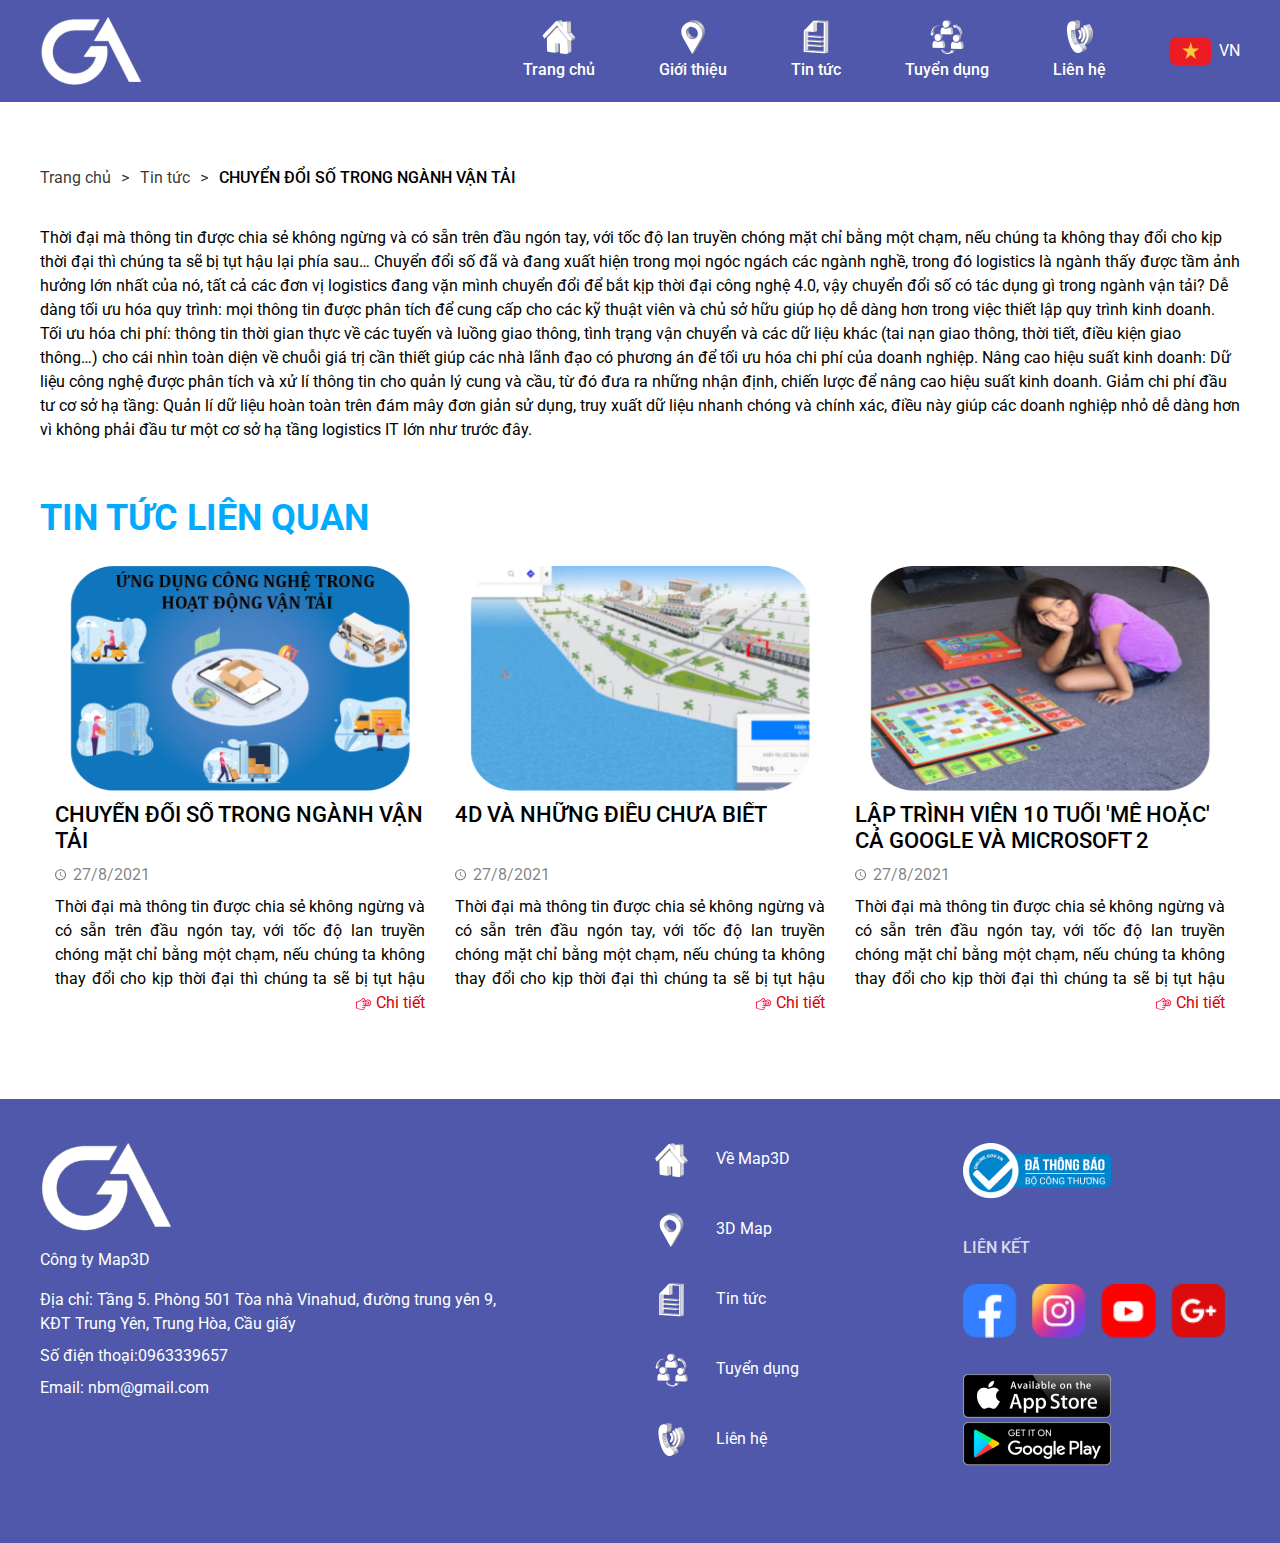
==== articleDetails.html @ 759003b5 "web interface" ====
<!DOCTYPE html>
<html lang="en">
  <head>
    <meta charset="UTF-8" />
    <meta http-equiv="X-UA-Compatible" content="IE=edge" />
    <meta name="viewport" content="width=device-width, initial-scale=1.0" />
    <link
      rel="stylesheet"
      href="https://maxcdn.bootstrapcdn.com/bootstrap/4.5.2/css/bootstrap.min.css"
    />
    <script src="https://ajax.googleapis.com/ajax/libs/jquery/3.5.1/jquery.min.js"></script>
    <script src="https://cdnjs.cloudflare.com/ajax/libs/popper.js/1.16.0/umd/popper.min.js"></script>
    <script src="https://maxcdn.bootstrapcdn.com/bootstrap/4.5.2/js/bootstrap.min.js"></script>
    <title>Chi tiết tin tức</title>
    <link rel="stylesheet" href="./static/css/main.css" />
    <link rel="stylesheet" href="./static/css/responsive.css" />
  </head>
  <body>
    <header>
      <div
        class="
          container-box
          custom-padding
          d-flex
          align-items-center
          justify-content-between
        "
      >
        <a href="./index.html" class="logo-page">
          <img src="/static/images/home/logo-page.svg" alt="logo-page" />
        </a>
        <div class="navigation-locate-box">
          <ul
            class="navigation d-flex justify-content-between align-items-center"
          >
            <li class="d-flex flex-column align-items-center">
              <img src="/static/images/home/home-icon.svg" alt="" /><a
                href="./index.html"
                >Trang chủ</a
              >
            </li>
            <li class="d-flex flex-column align-items-center">
              <img src="/static/images/home/introduce-icon.svg" alt="" /><a
                href="./introduce.html"
                >Giới thiệu</a
              >
            </li>
            <li class="d-flex flex-column align-items-center">
              <img src="/static/images/home/article-icon.svg" alt="" /><a
                href="./articles.html"
                >Tin tức</a
              >
            </li>
            <li class="d-flex flex-column align-items-center">
              <img src="/static/images/home/recruitment-icon.svg" alt="" /><a
                href="./recruitment.html"
                >Tuyển dụng</a
              >
            </li>
            <li class="d-flex flex-column align-items-center">
              <img src="/static/images/home/contact-icon.svg" alt="" /><a
                href="./contact.html"
                >Liên hệ</a
              >
            </li>
          </ul>
          <div class="locate d-flex align-items-center">
            <img src="/static/images/home/vi.svg" alt="locate-icon" />
            <span>VN</span>
          </div>
        </div>
      </div>
    </header>

    <section
      class="bread-crumb d-flex align-items-center container-box custom-padding"
    >
      <a href="/index.html">Trang chủ</a>
      <img src="/static/images/introduce/to-right.svg" alt="" />
      <a href="./articles.html">Tin tức</a>
      <img src="/static/images/introduce/to-right.svg" alt="" />
      <span>CHUYỂN ĐỔI SỐ TRONG NGÀNH VẬN TẢI</span>
    </section>

    <section class="article-details-page container-box custom-padding">
      <div class="article-descriptions">
        <p>
          Thời đại mà thông tin được chia sẻ không ngừng và có sẵn trên đầu ngón
          tay, với tốc độ lan truyền chóng mặt chỉ bằng một chạm, nếu chúng ta
          không thay đổi cho kịp thời đại thì chúng ta sẽ bị tụt hậu lại phía
          sau… Chuyển đổi số đã và đang xuất hiện trong mọi ngóc ngách các ngành
          nghề, trong đó logistics là ngành thấy được tầm ảnh hưởng lớn nhất của
          nó, tất cả các đơn vị logistics đang vặn mình chuyển đổi để bắt kịp
          thời đại công nghệ 4.0, vậy chuyển đổi số có tác dụng gì trong ngành
          vận tải? Dễ dàng tối ưu hóa quy trình: mọi thông tin được phân tích để
          cung cấp cho các kỹ thuật viên và chủ sở hữu giúp họ dễ dàng hơn trong
          việc thiết lập quy trình kinh doanh. Tối ưu hóa chi phí: thông tin
          thời gian thực về các tuyến và luồng giao thông, tình trạng vận chuyển
          và các dữ liệu khác (tai nạn giao thông, thời tiết, điều kiện giao
          thông…) cho cái nhìn toàn diện về chuỗi giá trị cần thiết giúp các nhà
          lãnh đạo có phương án để tối ưu hóa chi phí của doanh nghiệp. Nâng cao
          hiệu suất kinh doanh: Dữ liệu công nghệ được phân tích và xử lí thông
          tin cho quản lý cung và cầu, từ đó đưa ra những nhận định, chiến lược
          để nâng cao hiệu suất kinh doanh. Giảm chi phí đầu tư cơ sở hạ tầng:
          Quản lí dữ liệu hoàn toàn trên đám mây đơn giản sử dụng, truy xuất dữ
          liệu nhanh chóng và chính xác, điều này giúp các doanh nghiệp nhỏ dễ
          dàng hơn vì không phải đầu tư một cơ sở hạ tầng logistics IT lớn như
          trước đây.
        </p>
      </div>
      <div class="related-articles">
        <p class="title-type-1">Tin tức liên quan</p>
        <div class="articles container-fluid">
          <div class="row">
            <div class="article col-12 col-md-6 col-xl-4">
              <div class="image-box">
                <img src="/static/images/articles/article-1.png" alt="" />
              </div>
              <div class="content">
                <a href="./articleDetails.html" class="article-title"
                  >CHUYỂN ĐỔI SỐ TRONG NGÀNH VẬN TẢI</a
                >
                <div class="date-box d-flex">
                  <img src="/static/images/articles/clock.svg" alt="" />
                  <p>27/8/2021</p>
                </div>
                <p class="short-description">
                  Thời đại mà thông tin được chia sẻ không ngừng và có sẵn trên
                  đầu ngón tay, với tốc độ lan truyền chóng mặt chỉ bằng một
                  chạm, nếu chúng ta không thay đổi cho kịp thời đại thì chúng
                  ta sẽ bị tụt hậu lại phía sau.
                </p>
                <a href="./articleDetails.html" class="details">
                  <img src="/static/images/articles/hand.svg" alt="" />
                  Chi tiết
                </a>
              </div>
            </div>
            <div class="article col-12 col-md-6 col-xl-4">
              <div class="image-box">
                <img src="/static/images/articles/article-2.png" alt="" />
              </div>
              <div class="content">
                <a href="./articleDetails.html" class="article-title"
                  >4D VÀ NHỮNG ĐIỀU CHƯA BIẾT
                </a>
                <div class="date-box d-flex">
                  <img src="/static/images/articles/clock.svg" alt="" />
                  <p>27/8/2021</p>
                </div>
                <p class="short-description">
                  Thời đại mà thông tin được chia sẻ không ngừng và có sẵn trên
                  đầu ngón tay, với tốc độ lan truyền chóng mặt chỉ bằng một
                  chạm, nếu chúng ta không thay đổi cho kịp thời đại thì chúng
                  ta sẽ bị tụt hậu lại phía sau.
                </p>
                <a href="./articleDetails.html" class="details">
                  <img src="/static/images/articles/hand.svg" alt="" />
                  Chi tiết
                </a>
              </div>
            </div>
            <div class="article col-12 col-md-6 col-xl-4">
              <div class="image-box">
                <img src="/static/images/articles/article-3.png" alt="" />
              </div>
              <div class="content">
                <a href="./articleDetails.html" class="article-title"
                  >LẬP TRÌNH VIÊN 10 TUỔI 'MÊ HOẶC' CẢ GOOGLE VÀ MICROSOFT 2</a
                >
                <div class="date-box d-flex">
                  <img src="/static/images/articles/clock.svg" alt="" />
                  <p>27/8/2021</p>
                </div>
                <p class="short-description">
                  Thời đại mà thông tin được chia sẻ không ngừng và có sẵn trên
                  đầu ngón tay, với tốc độ lan truyền chóng mặt chỉ bằng một
                  chạm, nếu chúng ta không thay đổi cho kịp thời đại thì chúng
                  ta sẽ bị tụt hậu lại phía sau.
                </p>
                <a href="./articleDetails.html" class="details">
                  <img src="/static/images/articles/hand.svg" alt="" />
                  Chi tiết
                </a>
              </div>
            </div>
          </div>
        </div>
      </div>
    </section>

    <footer>
      <div class="container-box">
        <div class="container-fluid">
          <div class="row">
            <div class="footer-contact col-12 col-md-5">
              <img src="/static/images/home/logo-page.svg" alt="" />
              <p class="company-name">Công ty Map3D</p>
              <p class="address">
                Địa chỉ: Tầng 5. Phòng 501 Tòa nhà Vinahud, đường trung yên 9,
                KĐT Trung Yên, Trung Hòa, Cầu giấy
              </p>
              <p class="phone">Số điện thoại:0963339657</p>
              <p class="email">Email: nbm@gmail.com</p>
            </div>
            <ul class="footer-categories col-12 col-md-2 offset-md-1">
              <li>
                <img src="/static/images/home/home-icon.svg" alt="" /><a
                  href="./index.html"
                  >Về Map3D</a
                >
              </li>
              <li>
                <img src="/static/images/home/introduce-icon.svg" alt="" /><a
                  href="./index.html"
                  >3D Map</a
                >
              </li>
              <li>
                <img src="/static/images/home/article-icon.svg" alt="" /><a
                  href="./index.html"
                  >Tin tức</a
                >
              </li>
              <li>
                <img src="/static/images/home/recruitment-icon.svg" alt="" /><a
                  href="./index.html"
                  >Tuyển dụng</a
                >
              </li>
              <li>
                <img src="/static/images/home/contact-icon.svg" alt="" /><a
                  href="./index.html"
                  >Liên hệ</a
                >
              </li>
            </ul>
            <div class="more-information col-12 col-md-3 offset-md-1">
              <img
                class="informated"
                src="/static/images/home/da-thong-bao.png"
                alt=""
              />
              <div class="link">
                <p>Liên kết</p>
                <div class="container-fluid">
                  <div class="row">
                    <img
                      class="col-3"
                      src="/static/images/home/facebook.png"
                      alt=""
                    />
                    <img
                      class="col-3"
                      src="/static/images/home/instagram.png"
                      alt=""
                    /><img
                      class="col-3"
                      src="/static/images/home/youtube.png"
                      alt=""
                    /><img
                      class="col-3"
                      src="/static/images/home/google.png"
                      alt=""
                    />
                  </div>
                </div>
                <img
                  class="install-link"
                  src="/static/images/home/install-link.png"
                  alt=""
                />
              </div>
            </div>
          </div>
        </div>
      </div>
    </footer>
  </body>
</html>
---- static/css/main.css ----
@import url("https://fonts.googleapis.com/css2?family=Roboto:ital,wght@0,400;0,500;0,700;1,400;1,500;1,700&display=swap");
* {
  margin: 0;
  padding: 0;
  box-sizing: border-box;
}

body {
  overflow-x: hidden !important;
  font-family: "Roboto" !important;
}

*::-webkit-scrollbar {
  /* WebKit */
  -webkit-box-shadow: inset 0 0 6px rgba(0, 0, 0, 0.3);
  width: 5px;
  height: 100%;
}

*::-webkit-scrollbar-thumb {
  background: #4f58aa;
  border-radius: 3px;
  -webkit-border-radius: 3px;
  -moz-border-radius: 3px;
  -ms-border-radius: 3px;
  -o-border-radius: 3px;
}

p,
a,
span {
  font-size: 16px;
  line-height: 24px;
  font-weight: 400;
  color: #000;
  margin-bottom: 0px !important;
}

a:hover {
  color: #fff;
  text-decoration: none;
}

ul,
li {
  margin-bottom: 0px !important;
}

.title-type-1 {
  text-transform: uppercase;
  text-align: center;
  font-weight: 700;
  font-size: 36px;
  line-height: 24px;
  color: #00abfd;
}

.title-type-2 {
  font-size: 18px;
  color: #ac41f2;
  font-weight: 500;
  text-align: center;
}

.article-title,
.recruitment-title {
  display: inline-block;
  font-weight: 500;
  overflow: hidden;
  text-transform: uppercase;
  font-size: 22px;
  line-height: 26px;
  height: 54px;
}

.recruitment-title {
  height: 84px;
}

.article-title:hover,
.recruitment-title:hover {
  color: #000 !important;
}

.short-description {
  overflow: hidden;
  text-align: justify;
}

.bold-500 {
  font-weight: 500;
  text-align: center;
}

.container-box {
  width: 1230px;
  margin: 0 auto;
  height: 100%;
}

.custom-padding {
  padding: 0px 15px;
}

.bread-crumb {
  margin-top: 166px;
  margin-bottom: 36px;
}
.bread-crumb span {
  font-weight: 500;
}
.bread-crumb img {
  margin: 0px 11px;
}
.bread-crumb a {
  color: rgba(0, 0, 0, 0.8);
}
.bread-crumb a:hover {
  color: rgba(0, 0, 0, 0.8);
}

.image-box img {
  width: 100%;
  height: 100%;
}

.button-red {
  background: #d40005;
  color: #fff;
  box-shadow: 0px 4px 4px rgba(255, 255, 255, 0.25);
  border-radius: 10px;
  text-decoration: none;
  cursor: pointer;
  padding: 12px 26px;
  border: none;
  outline: none;
}

header {
  position: fixed;
  top: 0;
  left: 0;
  width: 100%;
  height: 102px;
  background: #4f58aa;
  display: flex;
  align-items: center;
  z-index: 10;
}
header .navigation-locate-box {
  display: flex;
  align-items: center;
  justify-content: flex-end;
}
header .navigation-locate-box .navigation li {
  list-style: none;
  margin-right: 64px;
}
header .navigation-locate-box .navigation li img {
  width: 34px;
  height: 34px;
  margin-bottom: 4px;
}
header .navigation-locate-box .navigation li a {
  color: #fff;
  text-decoration: none;
  font-weight: 500;
  text-align: center;
}
header .navigation-locate-box .navigation li.active a {
  font-weight: 700;
}
header .navigation-locate-box .locate span {
  margin-left: 8px;
  color: #fff;
}

.banner-home {
  position: relative;
  width: 100%;
  height: 100vh;
}
.banner-home .image-banner {
  width: 100%;
  height: 100%;
}
.banner-home .la-ban {
  position: absolute;
  bottom: 30px;
  left: 130px;
}
.banner-home .kinh-lup {
  position: absolute;
  left: 465px;
  bottom: 100px;
}
.banner-home .phone-banner {
  position: absolute;
  right: 130px;
  bottom: 30px;
  overflow: hidden;
}
.banner-home .phone-banner .box {
  position: absolute;
  top: 28px;
  left: 3px;
  width: 316px;
  height: 415px;
  background: linear-gradient(180deg, #55a8ef 0%, #e9ecee 100%);
}
.banner-home .phone-banner .box .image {
  position: absolute;
  top: 0;
  left: 0;
  width: 100%;
  height: 100%;
}
.banner-home .phone-banner .box .box-image {
  width: 46px;
  height: 46px;
  border-radius: 50%;
  background: linear-gradient(111.78deg, #8d5fff -7.18%, #070770 95.56%);
  position: absolute;
  bottom: -23px;
  left: 50%;
  transform: translateX(-50%);
  cursor: pointer;
}
.banner-home .phone-banner .box .box-image.increment {
  left: calc(50% - 30px);
}
.banner-home .phone-banner .box .box-image.decrement {
  left: calc(50% + 30px);
}

.introduce-home {
  margin-top: 64px;
}
.introduce-home .features {
  margin-top: 19px;
}
.introduce-home .features .feature .image-box {
  width: 180px;
  height: 172px;
  margin: 0 auto;
}
.introduce-home .features .feature .content {
  margin-top: 8px;
}
.introduce-home .features .feature .content .short-description {
  margin-top: 8px;
  height: 240px;
}

.benefits-maps {
  margin-top: 64px;
}
.benefits-maps .content .title-type-1 {
  line-height: 42px;
  text-align: left;
}
.benefits-maps .content .short-description {
  margin-top: 20px;
}
.benefits-maps .content .button-red {
  display: inline-block;
  margin-top: 20px;
}

.send-email-box {
  margin-top: 98px;
  background: linear-gradient(111.78deg, #4f58aa -7.18%, #2c2b71 95.56%);
  padding: 52px 0px;
}
.send-email-box .title-type-1 {
  color: #fff;
}
.send-email-box form {
  display: flex;
  align-items: center;
  justify-content: space-between;
  margin-top: 36px;
  height: 64px;
  background: #fff;
  border-radius: 10px;
  padding: 0px 12px 0px 25px;
}
.send-email-box form input {
  border: none;
  background: transparent;
  outline: none;
  width: 85%;
}
.send-email-box form .button-red {
  height: 42px;
  padding: 9px 42px;
}

.develop-road {
  margin-top: 64px;
}
.develop-road .years {
  display: flex;
  align-items: center;
  justify-content: space-between;
  margin-top: 36px;
  background: url("/static/images/home/line.png");
  background-repeat: no-repeat;
  background-position: 100px 50px;
}
.develop-road .years .year {
  width: 20%;
  padding: 0px 15px;
}
.develop-road .years .year .image-box {
  height: 185px;
  width: 185px;
  background: #ffffff;
  border: 6px dashed #c4c4c4;
  border-radius: 50%;
  margin: 0 auto;
}
.develop-road .years .year .image-box img {
  width: 110px;
  height: 125px;
}
.develop-road .years .year .content {
  margin-top: 16px;
}
.develop-road .years .year .content .short-description {
  margin-top: 16px;
  text-align: center;
  max-height: 72px;
  min-height: 48px;
}

.develop-team {
  margin-top: 64px;
}
.develop-team .teams {
  margin-top: 82px;
  display: flex;
  align-items: center;
  justify-content: space-between;
}
.develop-team .teams .team {
  position: relative;
  width: 20%;
  padding: 0px 15px;
}
.develop-team .teams .team .image-box {
  position: absolute;
  width: 130px;
  height: 130px;
  top: -50%;
  left: 50%;
  transform: translate(-50%, 50%);
  z-index: 1;
}
.develop-team .teams .team .content {
  margin-top: 12px;
  background: rgba(255, 255, 255, 0.5);
  box-shadow: 0px 4px 12px rgba(79, 88, 170, 0.25);
  backdrop-filter: blur(4px);
  padding: 70px 17px 5px;
}
.develop-team .teams .team .content p:nth-child(2) {
  margin-top: 4px;
  text-align: center;
  font-size: 14px;
  height: 48px;
}
.develop-team .teams .team .content .short-description {
  height: 77px;
  text-align: center;
}

.affiliate-partner {
  margin-top: 64px;
}
.affiliate-partner .partners {
  margin-top: 36px;
  display: flex;
  align-items: center;
  justify-content: space-between;
}
.affiliate-partner .partners .partner {
  padding: 0px 15px;
  width: 14.3%;
  height: 84px;
}

.customer-evaluates {
  margin-top: 64px;
}
.customer-evaluates .evaluates {
  position: relative;
  margin-top: 36px;
  padding: 0px 100px;
  height: 175px;
}
.customer-evaluates .evaluates .evaluate {
  width: 185px;
  height: 100%;
  background: #ffffff;
  box-shadow: 0px 4px 20px rgba(79, 88, 170, 0.4);
  border-radius: 20px;
}
.customer-evaluates .evaluates .evaluate:nth-child(1), .customer-evaluates .evaluates .evaluate:nth-child(3) {
  display: flex;
  flex-direction: column;
  align-items: center;
  justify-content: center;
}
.customer-evaluates .evaluates .evaluate:nth-child(1) .image-box, .customer-evaluates .evaluates .evaluate:nth-child(3) .image-box {
  width: 108px;
  height: 108px;
  background: linear-gradient(21.78deg, #8d5fff -7.18%, #070770 95.56%);
  border-radius: 50%;
  padding: 5px;
  margin-bottom: 5px;
}
.customer-evaluates .evaluates .evaluate:nth-child(1) .person-name, .customer-evaluates .evaluates .evaluate:nth-child(3) .person-name {
  font-weight: 500;
  font-size: 18px;
}
.customer-evaluates .evaluates .evaluate:nth-child(2) {
  width: 500px;
  display: flex;
  align-items: center;
  padding: 29px 13px 36px 39px;
}
.customer-evaluates .evaluates .evaluate:nth-child(2) .image-box {
  width: 108px;
  height: 108px;
  background: linear-gradient(21.78deg, #8d5fff -7.18%, #070770 95.56%);
  border-radius: 50%;
  padding: 5px;
  margin-right: 20px;
}
.customer-evaluates .evaluates .evaluate:nth-child(2) .content {
  position: relative;
  padding: 0px 25px;
  width: calc(100% - 128px);
}
.customer-evaluates .evaluates .evaluate:nth-child(2) .content .person-name {
  font-weight: 500;
  font-size: 18px;
  text-align: center;
}
.customer-evaluates .evaluates .evaluate:nth-child(2) .content .job {
  text-align: center;
  font-size: 14px;
}
.customer-evaluates .evaluates .evaluate:nth-child(2) .content .comment {
  margin-top: 11px;
  text-align: center;
  height: 48px;
  overflow: hidden;
}
.customer-evaluates .evaluates .evaluate:nth-child(2) .content .quotes-1 {
  position: absolute;
  top: 0;
  left: 0;
}
.customer-evaluates .evaluates .evaluate:nth-child(2) .content .quotes-2 {
  position: absolute;
  bottom: 0;
  right: 0;
  transform: rotate(180deg);
}
.customer-evaluates .evaluates .button-left,
.customer-evaluates .evaluates .button-right {
  width: 29px;
  height: 29px;
  position: absolute;
  top: 50%;
  transform: translateY(-50%);
  background: #ffffff;
  box-shadow: 0px 4px 20px rgba(79, 88, 170, 0.4);
  cursor: pointer;
  border-radius: 50%;
}
.customer-evaluates .evaluates .button-left {
  left: 0;
}
.customer-evaluates .evaluates .button-right {
  right: 0;
}

footer {
  background: #4f58aa;
  padding: 44px 0px 50px;
  margin-top: 64px;
}
footer p,
footer a {
  color: #fff;
}
footer .footer-contact img {
  width: 132px;
}
footer .footer-contact .company-name {
  margin-top: 16px;
}
footer .footer-contact .address {
  margin-top: 16px;
}
footer .footer-contact .phone,
footer .footer-contact .email {
  margin-top: 8px;
}
footer .footer-categories li {
  list-style: none;
  margin-bottom: 36px !important;
}
footer .footer-categories li img {
  margin-right: 28px;
  width: 33px;
  height: 34px;
}
footer .more-information .link {
  margin-top: 36px;
}
footer .more-information .link p {
  text-transform: uppercase;
  font-weight: 500;
  color: rgba(255, 255, 255, 0.8);
}
footer .more-information .link .row {
  margin-top: 24px;
}
footer .more-information .link .row img {
  padding-left: 0px;
}
footer .more-information .install-link {
  margin-top: 36px;
}

.introduce-page .company-introduce .content .title-type-1 {
  text-align: left;
}
.introduce-page .company-introduce .content .descriptions {
  margin-top: 26px;
}
.introduce-page .company-introduce .content .details {
  position: relative;
  width: 100%;
  margin-top: 16px;
  display: flex;
  align-items: center;
  justify-content: center;
}
.introduce-page .company-introduce .content .details .box {
  position: absolute;
  display: flex;
  flex-direction: column;
  align-items: center;
}
.introduce-page .company-introduce .content .details .box img {
  width: 30px;
  height: 33px;
}
.introduce-page .company-introduce .content .details .box p {
  color: #fff;
}
.introduce-page .company-introduce .content .details .box p:nth-child(2) {
  font-weight: 700;
  font-size: 46px;
  line-height: 24px;
  margin-top: 10px;
}
.introduce-page .company-introduce .content .details .box p:nth-child(3) {
  margin-top: 5px;
}
.introduce-page .company-introduce .content .details .box:nth-child(2) {
  top: 44px;
  left: 121px;
}
.introduce-page .company-introduce .content .details .box:nth-child(3) {
  top: 140px;
  right: 132px;
}
.introduce-page .company-introduce .content .details .box:nth-child(3) img {
  width: 35px;
  height: 33px;
}
.introduce-page .company-introduce .content .details .box:nth-child(4) {
  bottom: 45px;
  left: 157px;
}
.introduce-page .company-introduce .image-box {
  position: relative;
  top: 80px;
  height: 473px;
}
.introduce-page .company-introduce .image-box .computer {
  height: 100%;
}
.introduce-page .company-introduce .image-box .image-child {
  position: absolute;
  top: 20px;
  left: 35px;
  width: calc(100% - 70px);
  height: 320px;
}
.introduce-page .company-introduce .image-box .mo {
  z-index: 1;
  position: absolute;
  top: 0px;
  left: 35px;
  width: calc(100% - 30px);
  height: 340px;
}

.introduce-page.two {
  margin-top: 64px;
}
.introduce-page.two .content .details {
  margin-top: 36px;
  flex-direction: column;
}
.introduce-page.two .content .details .box-type-2 {
  width: 50%;
}
.introduce-page.two .content .details .box-type-2 p {
  text-align: center;
}
.introduce-page.two .content .details .box-type-2 p:nth-child(1) {
  position: relative;
  color: #7638cf;
  font-weight: 500;
  font-size: 18px;
}
.introduce-page.two .content .details .box-type-2 p:nth-child(1) .circle-icon {
  position: absolute;
  display: inline-block;
  width: 9px;
  height: 9px;
  background: #7638cf;
  border-radius: 50%;
}
.introduce-page.two .content .details .box-type-2 p:nth-child(1) .circle-icon::after {
  content: "";
  position: absolute;
  width: 50px;
  height: 1px;
  border: 1px dashed #7638cf;
  transform: rotate(90deg);
}
.introduce-page.two .content .details .box-type-2 .short-description {
  margin-top: 8px;
  text-align: justify;
}
.introduce-page.two .content .details .box-type-2:nth-child(2) {
  position: absolute;
  top: 76px;
  left: 0;
  width: 22%;
}
.introduce-page.two .content .details .box-type-2:nth-child(2) p {
  text-align: right;
}
.introduce-page.two .content .details .box-type-2:nth-child(2) p:nth-child(1) {
  color: #3da8da;
}
.introduce-page.two .content .details .box-type-2:nth-child(2) p:nth-child(1) .circle-icon {
  background: #3da8da;
  top: 10px;
  right: -20px;
}
.introduce-page.two .content .details .box-type-2:nth-child(2) p:nth-child(1) .circle-icon::after {
  border: 1px dashed #3da8da;
  transform: rotate(180deg);
  top: 4px;
}
.introduce-page.two .content .details .box-type-2:nth-child(3) {
  margin-top: 61px;
}
.introduce-page.two .content .details .box-type-2:nth-child(3) .circle-icon {
  background: #7638cf;
  top: -10px;
  left: 50%;
}
.introduce-page.two .content .details .box-type-2:nth-child(3) .circle-icon::after {
  top: -27px;
  left: -21px;
}
.introduce-page.two .content .details .box-type-2:nth-child(4) {
  position: absolute;
  top: 76px;
  right: 0;
  width: 22%;
}
.introduce-page.two .content .details .box-type-2:nth-child(4) p {
  text-align: left;
}
.introduce-page.two .content .details .box-type-2:nth-child(4) p:nth-child(1) {
  color: #f6a800;
}
.introduce-page.two .content .details .box-type-2:nth-child(4) p:nth-child(1) .circle-icon {
  background: #f6a800;
  top: 10px;
  left: -20px;
}
.introduce-page.two .content .details .box-type-2:nth-child(4) p:nth-child(1) .circle-icon::after {
  border: 1px dashed #f6a800;
  transform: rotate(180deg);
  top: 5px;
  left: -50px;
}

.contact-page form {
  background: #fff;
  box-shadow: 0px 4px 20px rgba(79, 88, 170, 0.4);
  border-radius: 10px;
  padding: 33px 30px 25px 18px;
}
.contact-page form .title-type-1 {
  margin-bottom: 8px, important !important;
}
.contact-page form input,
.contact-page form textarea {
  margin-top: 20px;
  width: 100%;
  height: 54px;
  padding-left: 21px;
  box-shadow: 0px 4px 20px rgba(79, 88, 170, 0.4);
  border-radius: 10px;
  background: #fff;
  border: none;
  outline: none;
}
.contact-page form textarea {
  padding-top: 15px;
  height: 154px;
}
.contact-page form .button-red {
  margin-top: 28px;
  position: relative;
  left: 50%;
  transform: translateX(-50%);
  width: 195px;
}

.articles .article,
.articles .recruitment,
.recruitment-box .article,
.recruitment-box .recruitment {
  margin-bottom: 20px;
}
.articles .article .image-box,
.articles .recruitment .image-box,
.recruitment-box .article .image-box,
.recruitment-box .recruitment .image-box {
  height: 225px;
  padding: 0px 15px;
}
.articles .article .content,
.articles .recruitment .content,
.recruitment-box .article .content,
.recruitment-box .recruitment .content {
  margin-top: 11px;
}
.articles .article .content .date-box img,
.articles .recruitment .content .date-box img,
.recruitment-box .article .content .date-box img,
.recruitment-box .recruitment .content .date-box img {
  margin-right: 6px;
}
.articles .article .content .date-box p,
.articles .recruitment .content .date-box p,
.recruitment-box .article .content .date-box p,
.recruitment-box .recruitment .content .date-box p {
  color: rgba(0, 0, 0, 0.5);
}
.articles .article .content .short-description,
.articles .recruitment .content .short-description,
.recruitment-box .article .content .short-description,
.recruitment-box .recruitment .content .short-description {
  margin-top: 8px;
  height: 96px;
}
.articles .article .content .details,
.articles .recruitment .content .details,
.recruitment-box .article .content .details,
.recruitment-box .recruitment .content .details {
  text-align: right;
  display: inline-block;
  width: 100%;
  color: #d40005;
}

.article-details-page .related-articles {
  margin-top: 64px;
}
.article-details-page .related-articles .title-type-1 {
  text-align: left;
}
.article-details-page .related-articles .articles {
  margin-top: 36px;
}

.recruitment-page .recruitment-box .recruitment .content .date-v2 p {
  color: black;
}
.recruitment-page .recruitment-box .recruitment .content .short-description {
  height: 48px;
}
.recruitment-page .recruitment-box .recruitment .content .details-box {
  padding: 0px 50px;
}
.recruitment-page .recruitment-box .recruitment .content .details-box .details-v2 {
  color: #2c2b71;
}
.recruitment-page .recruitment-box .recruitment .content .details-box .details-v3 {
  color: #d40005;
}

.recruitment-details-page .details-title {
  font-weight: 500;
  text-transform: uppercase;
  margin-bottom: 12px !important;
}
.recruitment-details-page .details-box {
  margin-bottom: 36px;
}
.recruitment-details-page .details-box .box {
  position: relative;
  box-shadow: 0px 4px 20px rgba(79, 88, 170, 0.4);
  border-radius: 20px;
  padding: 23px 28px;
  min-height: 215px;
}
.recruitment-details-page .details-box .box > img {
  position: absolute;
  right: 25px;
  bottom: 10px;
}
.recruitment-details-page .details-box .box .image-descriptions img {
  position: relative;
  top: 20%;
  z-index: -1;
}
.recruitment-details-page .details-box .box .descriptions p {
  text-align: justify;
}
.recruitment-details-page .details-box .box ul li {
  list-style: none;
  margin-bottom: 12px !important;
}
.recruitment-details-page .details-box .box ul li img {
  margin-right: 12px;
}
.recruitment-details-page .details-box .box ul li:last-child {
  margin-bottom: 0px !important;
}
.recruitment-details-page .details-box .box .button-red {
  padding-left: 40px;
  padding-right: 40px;
  margin-top: 36px;
}

/*# sourceMappingURL=main.css.map */
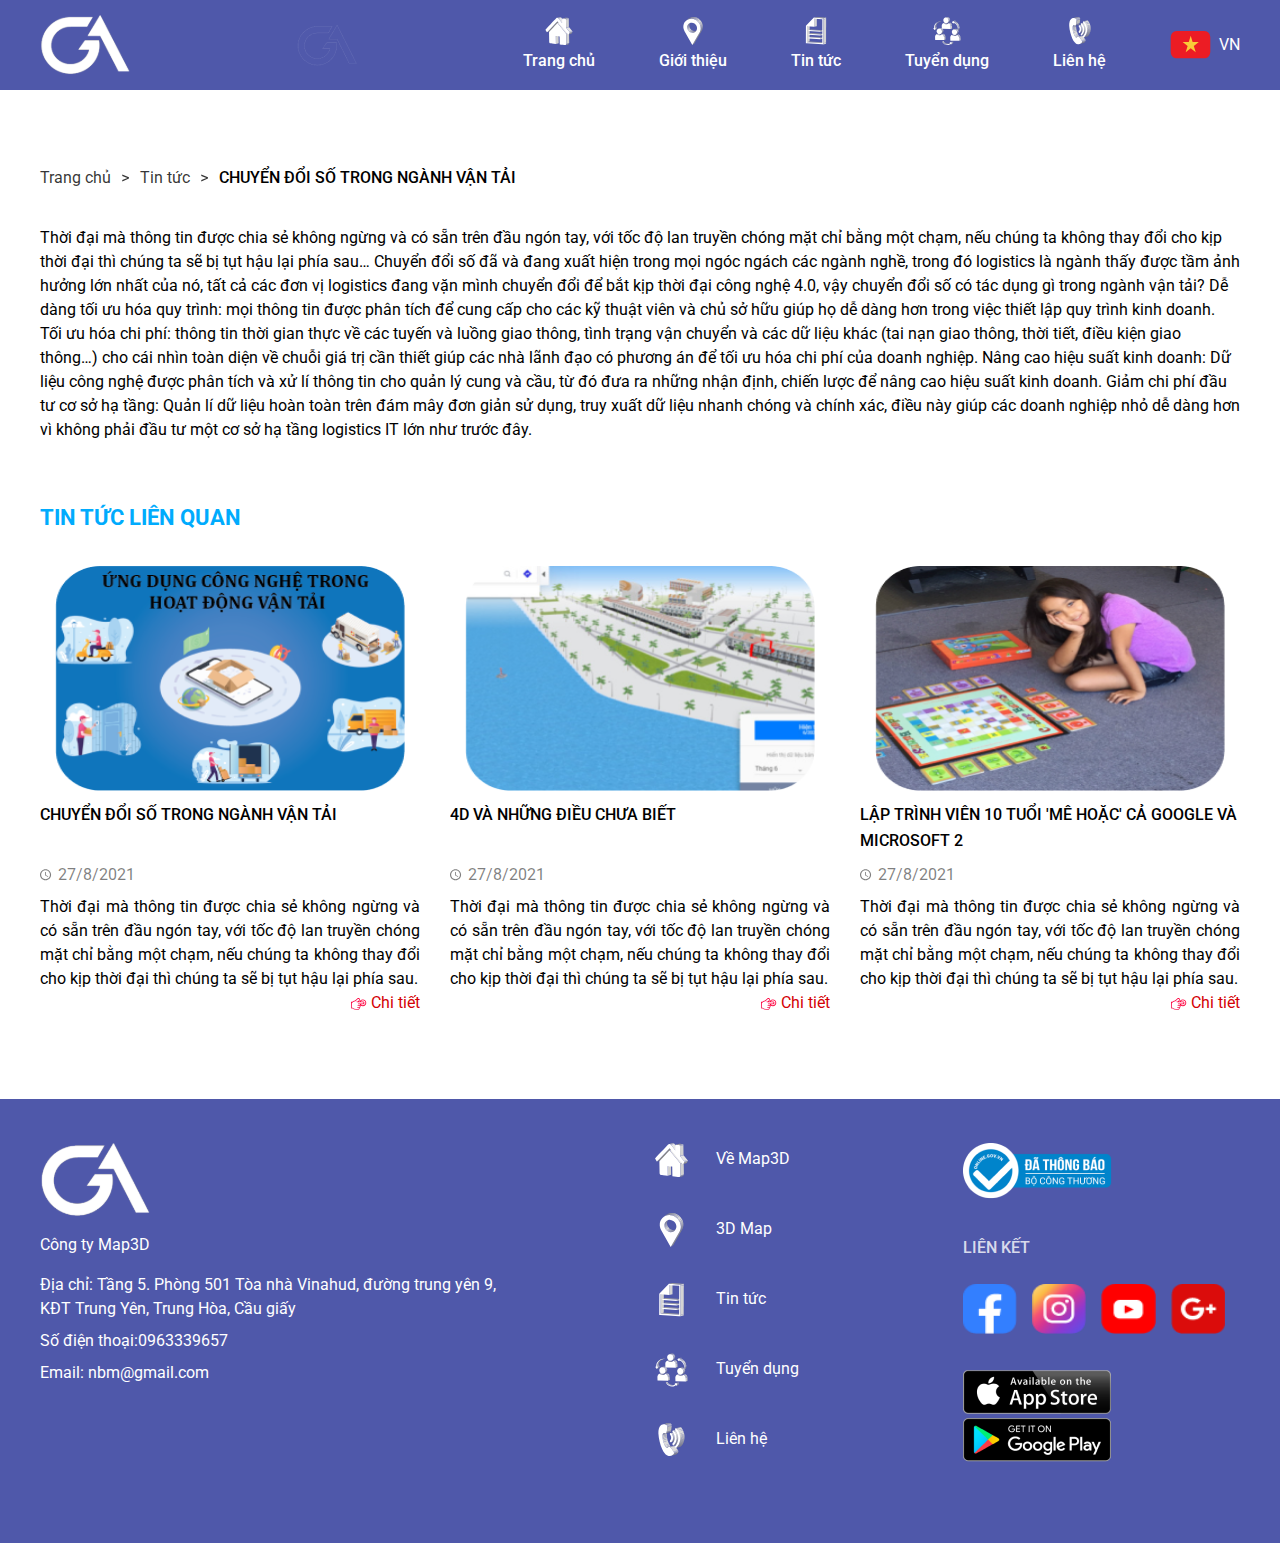
==== commit aa79fc99: "add responsive" ====
--- a/articleDetails.html
+++ b/articleDetails.html
@@ -23,15 +23,23 @@
           custom-padding
           d-flex
           align-items-center
-          justify-content-between
+          justify-content-end justify-content-md-end justify-content-xl-between
         "
       >
         <a href="./index.html" class="logo-page">
           <img src="/static/images/home/logo-page.svg" alt="logo-page" />
         </a>
+        <a href="./index.html" class="logo-page-mobile"
+          ><img src="/static/images/home/logo-page-mobile.png" alt=""
+        /></a>
         <div class="navigation-locate-box">
           <ul
-            class="navigation d-flex justify-content-between align-items-center"
+            class="
+              navigation
+              d-flex
+              justify-content-center justify-content-md-around
+              align-items-center
+            "
           >
             <li class="d-flex flex-column align-items-center">
               <img src="/static/images/home/home-icon.svg" alt="" /><a
@@ -82,7 +90,7 @@
       <span>CHUYỂN ĐỔI SỐ TRONG NGÀNH VẬN TẢI</span>
     </section>
 
-    <section class="article-details-page container-box custom-padding">
+    <section class="article-details-page container-box">
       <div class="article-descriptions">
         <p>
           Thời đại mà thông tin được chia sẻ không ngừng và có sẵn trên đầu ngón
@@ -112,7 +120,7 @@
         <p class="title-type-1">Tin tức liên quan</p>
         <div class="articles container-fluid">
           <div class="row">
-            <div class="article col-12 col-md-6 col-xl-4">
+            <div class="article col-6 col-md-6 col-xl-4">
               <div class="image-box">
                 <img src="/static/images/articles/article-1.png" alt="" />
               </div>
@@ -136,7 +144,7 @@
                 </a>
               </div>
             </div>
-            <div class="article col-12 col-md-6 col-xl-4">
+            <div class="article col-6 col-md-6 col-xl-4">
               <div class="image-box">
                 <img src="/static/images/articles/article-2.png" alt="" />
               </div>
@@ -160,7 +168,7 @@
                 </a>
               </div>
             </div>
-            <div class="article col-12 col-md-6 col-xl-4">
+            <div class="article col-6 col-md-6 col-xl-4">
               <div class="image-box">
                 <img src="/static/images/articles/article-3.png" alt="" />
               </div>
@@ -193,7 +201,7 @@
       <div class="container-box">
         <div class="container-fluid">
           <div class="row">
-            <div class="footer-contact col-12 col-md-5">
+            <div class="footer-contact col-12 col-md-12 col-lg-5 col-xl-5">
               <img src="/static/images/home/logo-page.svg" alt="" />
               <p class="company-name">Công ty Map3D</p>
               <p class="address">
@@ -203,7 +211,7 @@
               <p class="phone">Số điện thoại:0963339657</p>
               <p class="email">Email: nbm@gmail.com</p>
             </div>
-            <ul class="footer-categories col-12 col-md-2 offset-md-1">
+            <ul class="footer-categories col-12 col-md-0 col-xl-2 offset-md-1">
               <li>
                 <img src="/static/images/home/home-icon.svg" alt="" /><a
                   href="./index.html"
@@ -235,42 +243,50 @@
                 >
               </li>
             </ul>
-            <div class="more-information col-12 col-md-3 offset-md-1">
+            <div
+              class="
+                more-information
+                col-12 col-md-12 col-lg-3 col-xl-3
+                offset-lg-4 offset-xl-1
+              "
+            >
+              <div>
+                <img
+                  class="informated"
+                  src="/static/images/home/da-thong-bao.png"
+                  alt=""
+                />
+                <div class="link">
+                  <p>Liên kết</p>
+                  <div class="container-fluid">
+                    <div class="row">
+                      <img
+                        class="col-3 col-md-3 col-lg-3 col-xl-3"
+                        src="/static/images/home/facebook.png"
+                        alt=""
+                      />
+                      <img
+                        class="col-3 col-md-3 col-lg-3 col-xl-3"
+                        src="/static/images/home/instagram.png"
+                        alt=""
+                      /><img
+                        class="col-3 col-md-3 col-lg-3 col-xl-3"
+                        src="/static/images/home/youtube.png"
+                        alt=""
+                      /><img
+                        class="col-3 col-md-3 col-lg-3 col-xl-3"
+                        src="/static/images/home/google.png"
+                        alt=""
+                      />
+                    </div>
+                  </div>
+                </div>
+              </div>
               <img
-                class="informated"
-                src="/static/images/home/da-thong-bao.png"
+                class="install-link"
+                src="/static/images/home/install-link.png"
                 alt=""
               />
-              <div class="link">
-                <p>Liên kết</p>
-                <div class="container-fluid">
-                  <div class="row">
-                    <img
-                      class="col-3"
-                      src="/static/images/home/facebook.png"
-                      alt=""
-                    />
-                    <img
-                      class="col-3"
-                      src="/static/images/home/instagram.png"
-                      alt=""
-                    /><img
-                      class="col-3"
-                      src="/static/images/home/youtube.png"
-                      alt=""
-                    /><img
-                      class="col-3"
-                      src="/static/images/home/google.png"
-                      alt=""
-                    />
-                  </div>
-                </div>
-                <img
-                  class="install-link"
-                  src="/static/images/home/install-link.png"
-                  alt=""
-                />
-              </div>
             </div>
           </div>
         </div>
--- a/static/css/main.css
+++ b/static/css/main.css
@@ -50,7 +50,7 @@
   text-transform: uppercase;
   text-align: center;
   font-weight: 700;
-  font-size: 36px;
+  font-size: 28px;
   line-height: 24px;
   color: #00abfd;
 }
@@ -68,13 +68,9 @@
   font-weight: 500;
   overflow: hidden;
   text-transform: uppercase;
-  font-size: 22px;
+  font-size: 18px;
   line-height: 26px;
   height: 54px;
-}
-
-.recruitment-title {
-  height: 84px;
 }
 
 .article-title:hover,
@@ -152,6 +148,9 @@
   align-items: center;
   justify-content: flex-end;
 }
+header .navigation-locate-box .logo-page-mobile {
+  display: none;
+}
 header .navigation-locate-box .navigation li {
   list-style: none;
   margin-right: 64px;
@@ -170,6 +169,10 @@
 header .navigation-locate-box .navigation li.active a {
   font-weight: 700;
 }
+header .navigation-locate-box .locate img {
+  width: 41px;
+  height: 28px;
+}
 header .navigation-locate-box .locate span {
   margin-left: 8px;
   color: #fff;
@@ -177,13 +180,17 @@
 
 .banner-home {
   position: relative;
+  top: 20px;
   width: 100%;
-  height: 100vh;
+  height: calc(100vh - 20px);
 }
 .banner-home .image-banner {
   width: 100%;
   height: 100%;
 }
+.banner-home .image-banner-mobile {
+  display: none;
+}
 .banner-home .la-ban {
   position: absolute;
   bottom: 30px;
@@ -198,7 +205,10 @@
   position: absolute;
   right: 130px;
   bottom: 30px;
-  overflow: hidden;
+}
+.banner-home .phone-banner > img {
+  width: 100%;
+  height: 100%;
 }
 .banner-home .phone-banner .box {
   position: absolute;
@@ -232,12 +242,15 @@
 .banner-home .phone-banner .box .box-image.decrement {
   left: calc(50% + 30px);
 }
+.banner-home .button-group {
+  display: none;
+}
 
 .introduce-home {
   margin-top: 64px;
 }
 .introduce-home .features {
-  margin-top: 19px;
+  margin-top: 36px;
 }
 .introduce-home .features .feature .image-box {
   width: 180px;
@@ -254,6 +267,9 @@
 
 .benefits-maps {
   margin-top: 64px;
+}
+.benefits-maps .image-box .title-type-1 {
+  display: none;
 }
 .benefits-maps .content .title-type-1 {
   line-height: 42px;
@@ -531,6 +547,7 @@
   margin-top: 24px;
 }
 footer .more-information .link .row img {
+  height: 50px;
   padding-left: 0px;
 }
 footer .more-information .install-link {
@@ -542,6 +559,9 @@
 }
 .introduce-page .company-introduce .content .descriptions {
   margin-top: 26px;
+}
+.introduce-page .company-introduce .content .descriptions.mobile {
+  display: none;
 }
 .introduce-page .company-introduce .content .details {
   position: relative;
@@ -652,6 +672,9 @@
   margin-top: 8px;
   text-align: justify;
 }
+.introduce-page.two .content .details .box-type-2 img {
+  display: none;
+}
 .introduce-page.two .content .details .box-type-2:nth-child(2) {
   position: absolute;
   top: 76px;
@@ -681,6 +704,7 @@
   background: #7638cf;
   top: -10px;
   left: 50%;
+  transform: translatex(-50%);
 }
 .introduce-page.two .content .details .box-type-2:nth-child(3) .circle-icon::after {
   top: -27px;
@@ -709,8 +733,16 @@
   top: 5px;
   left: -50px;
 }
-
+.introduce-page.two .content .details-mobile {
+  display: none;
+}
+
+.contact-page .image-box {
+  width: 100%;
+  height: 636px;
+}
 .contact-page form {
+  height: 636px;
   background: #fff;
   box-shadow: 0px 4px 20px rgba(79, 88, 170, 0.4);
   border-radius: 10px;
@@ -756,6 +788,12 @@
   height: 225px;
   padding: 0px 15px;
 }
+.articles .article .image-box img,
+.articles .recruitment .image-box img,
+.recruitment-box .article .image-box img,
+.recruitment-box .recruitment .image-box img {
+  border-radius: 40px;
+}
 .articles .article .content,
 .articles .recruitment .content,
 .recruitment-box .article .content,
@@ -801,6 +839,13 @@
   margin-top: 36px;
 }
 
+.article-details-page .article-descriptions {
+  padding: 0px 15px;
+}
+.article-details-page .related-articles .title-type-1 {
+  padding-left: 15px;
+}
+
 .recruitment-page .recruitment-box .recruitment .content .date-v2 p {
   color: black;
 }
--- a/static/css/responsive.css
+++ b/static/css/responsive.css
@@ -0,0 +1,866 @@
+@media (max-width: 1440px) {
+  .title-type-1 {
+    font-size: 22px;
+  }
+
+  .article-title,
+.recruitment-title {
+    font-size: 16px;
+  }
+
+  header {
+    height: 90px;
+  }
+  header .logo-page img {
+    width: 90px;
+  }
+  header .navigation-locate-box .navigation li img {
+    width: 28px;
+    height: 28px;
+  }
+
+  .banner-home .la-ban {
+    left: 80px;
+    width: 250px;
+    height: 150px;
+  }
+  .banner-home .kinh-lup {
+    left: 380px;
+    width: 200px;
+    height: 90px;
+  }
+  .banner-home .phone-banner {
+    right: 80px;
+    width: 250px;
+    height: 400px;
+  }
+  .banner-home .phone-banner .box {
+    top: 23px;
+    left: 2px;
+    width: 247px;
+    height: 351px;
+  }
+  .banner-home .phone-banner .box .box-image {
+    bottom: -15px;
+    width: 30px;
+    height: 30px;
+  }
+  .banner-home .phone-banner .box .box-image img {
+    transform: scale(0.6);
+  }
+  .banner-home .phone-banner .box .box-image.increment {
+    left: calc(50% - 20px);
+  }
+  .banner-home .phone-banner .box .box-image.decrement {
+    left: calc(50% + 20px);
+  }
+
+  footer .footer-contact img {
+    width: 110px;
+  }
+}
+@media (max-width: 1024px) {
+  .container-box {
+    width: calc(87.3% + 30px);
+  }
+
+  .bread-crumb {
+    margin-top: 110px;
+  }
+
+  header {
+    background: #fff;
+    box-shadow: 0px 3px 8px rgba(79, 88, 170, 0.4);
+    height: 70px;
+    justify-content: flex-end;
+  }
+  header .logo-page {
+    display: none;
+  }
+  header .logo-page-mobile {
+    position: absolute;
+    top: 50%;
+    left: 50%;
+    transform: translate(-50%, -50%);
+  }
+  header .navigation-locate-box .navigation {
+    position: fixed;
+    bottom: 0;
+    left: 0;
+    width: 100%;
+    height: 70px;
+    background: #4f58aa;
+    padding: 0px 8px;
+  }
+  header .navigation-locate-box .navigation li {
+    width: 20%;
+    margin-right: 0px;
+    height: 53px;
+    padding-top: 2px;
+  }
+  header .navigation-locate-box .navigation li img {
+    width: 25px;
+    height: 25px;
+  }
+  header .navigation-locate-box .navigation li a {
+    display: inline-block;
+    width: 100%;
+    text-align: center;
+  }
+  header .navigation-locate-box .navigation li.active {
+    background: #00abfd;
+    border-radius: 10px;
+  }
+  header .navigation-locate-box .locate span {
+    color: #000;
+  }
+
+  .banner-home {
+    top: 0px;
+    height: calc(100vh - 70px);
+  }
+  .banner-home .image-banner {
+    object-fit: cover;
+    object-position: 43% 100%;
+  }
+  .banner-home .la-ban {
+    left: 50px;
+    width: 250px;
+    bottom: 65px;
+  }
+  .banner-home .kinh-lup {
+    left: 50px;
+    bottom: 250px;
+    width: 150px;
+    height: 70px;
+  }
+  .banner-home .phone-banner {
+    display: none;
+  }
+  .banner-home .button-group {
+    display: initial;
+    position: absolute;
+    bottom: 65px;
+    right: 50px;
+  }
+  .banner-home .button-group li {
+    margin-bottom: 16px !important;
+    list-style: none;
+  }
+  .banner-home .button-group li img {
+    cursor: pointer;
+  }
+
+  .benefits-maps .content .title-type-1 {
+    line-height: 36px;
+  }
+
+  .send-email-box form {
+    height: 50px;
+  }
+  .send-email-box form .button-red {
+    height: 35px;
+    padding: 0px 40px;
+  }
+
+  .develop-road {
+    width: 100%;
+  }
+  .develop-road > div {
+    overflow-x: scroll;
+  }
+  .develop-road > div .years {
+    width: 1350px;
+    margin-bottom: 15px;
+    background-position: 120px 50px;
+  }
+
+  .develop-team {
+    margin-top: 50px;
+    width: 100%;
+  }
+  .develop-team > div {
+    overflow-x: scroll;
+    height: 100%;
+  }
+  .develop-team > div .teams {
+    width: 1350px;
+    margin-bottom: 15px;
+  }
+
+  .affiliate-partner {
+    width: 100%;
+  }
+  .affiliate-partner > div {
+    overflow-x: scroll;
+  }
+  .affiliate-partner > div .partners {
+    margin-bottom: 15px;
+    width: 1350px;
+  }
+
+  .customer-evaluates {
+    margin-top: 50px;
+  }
+  .customer-evaluates .evaluates .evaluate:nth-child(1), .customer-evaluates .evaluates .evaluate:nth-child(3) {
+    display: none;
+  }
+  .customer-evaluates .evaluates .evaluate:nth-child(2) {
+    width: 100%;
+  }
+
+  footer {
+    margin-bottom: 64px;
+  }
+  footer .footer-categories {
+    display: none;
+  }
+  footer .more-information .link {
+    margin-top: 16px;
+  }
+  footer .more-information .link .row {
+    margin-top: 16px;
+  }
+  footer .more-information .link .row img {
+    height: 30px;
+  }
+
+  .introduce-page .company-introduce .content .descriptions {
+    display: none;
+  }
+  .introduce-page .company-introduce .content .descriptions.mobile {
+    display: inline-block;
+    margin-top: 16px;
+  }
+  .introduce-page .company-introduce .content .details .box:nth-child(2) {
+    left: 270px;
+  }
+  .introduce-page .company-introduce .content .details .box:nth-child(3) {
+    right: 280px;
+  }
+  .introduce-page .company-introduce .content .details .box:nth-child(4) {
+    left: 305px;
+  }
+  .introduce-page .company-introduce .image-box {
+    top: 0;
+    height: 700px;
+    margin-top: 36px;
+  }
+  .introduce-page .company-introduce .image-box .image-child {
+    height: 484px;
+  }
+  .introduce-page .company-introduce .image-box .mo {
+    height: 509px;
+  }
+
+  .introduce-page.two .content .details img {
+    width: 355px;
+    height: 272px;
+  }
+
+  .recruitment-details-page .details-box {
+    margin-bottom: 20px;
+  }
+  .recruitment-details-page .details-box .box .image-descriptions {
+    display: none;
+  }
+
+  .contact-page form {
+    margin-top: 20px;
+  }
+}
+@media (max-width: 768px) {
+  .title-type-1 {
+    font-size: 20px;
+  }
+
+  .introduce-home {
+    margin-top: 36px;
+  }
+  .introduce-home .features .feature .content .short-description {
+    height: 192px;
+  }
+
+  .benefits-maps {
+    margin-top: 54px;
+  }
+  .benefits-maps .image-box .title-type-1 {
+    display: initial;
+    text-align: center;
+  }
+  .benefits-maps .image-box img {
+    margin-top: 16px;
+  }
+  .benefits-maps .content {
+    margin-top: 48px;
+  }
+  .benefits-maps .content .title-type-1 {
+    display: none;
+  }
+  .benefits-maps .content .button-red {
+    position: relative;
+    left: 50%;
+    transform: translateX(-50%);
+  }
+
+  .send-email-box {
+    margin-top: 20px;
+  }
+
+  .develop-road {
+    margin-top: 36px;
+  }
+
+  .develop-team {
+    margin-top: 36px;
+  }
+
+  .affiliate-partner {
+    margin-top: 45px;
+  }
+
+  .customer-evaluates {
+    margin-top: 36px;
+  }
+
+  footer {
+    margin-top: 36px;
+  }
+  footer .more-information {
+    margin-top: 36px;
+    display: flex;
+    justify-content: space-between;
+  }
+  footer .more-information .install-link {
+    margin-top: 0px;
+    height: 80px;
+  }
+
+  .introduce-page .company-introduce .content .details .box:nth-child(2) {
+    left: 162px;
+  }
+  .introduce-page .company-introduce .content .details .box:nth-child(3) {
+    right: 173px;
+  }
+  .introduce-page .company-introduce .content .details .box:nth-child(4) {
+    left: 198px;
+  }
+  .introduce-page .company-introduce .image-box {
+    height: 467px;
+  }
+  .introduce-page .company-introduce .image-box .image-child {
+    height: 315px;
+  }
+  .introduce-page .company-introduce .image-box .mo {
+    height: 335px;
+  }
+
+  .introduce-page.two {
+    margin-top: 36px;
+  }
+  .introduce-page.two .content .details {
+    margin-top: 16px;
+  }
+  .introduce-page.two .content .details img {
+    width: 100%;
+    height: 300px;
+  }
+  .introduce-page.two .content .details .box-type-2 p:nth-child(1) {
+    cursor: pointer;
+  }
+  .introduce-page.two .content .details .box-type-2 .short-description {
+    display: none;
+  }
+  .introduce-page.two .content .details .box-type-2 img {
+    display: initial;
+    width: 14px;
+    height: 7px;
+    position: relative;
+  }
+  .introduce-page.two .content .details .box-type-2:nth-child(2) {
+    top: 267px;
+    left: 29px;
+  }
+  .introduce-page.two .content .details .box-type-2:nth-child(2) img {
+    left: 105px;
+  }
+  .introduce-page.two .content .details .box-type-2:nth-child(2) p:nth-child(1) .circle-icon {
+    top: -13px;
+    right: 29px;
+  }
+  .introduce-page.two .content .details .box-type-2:nth-child(2) p:nth-child(1) .circle-icon::after {
+    transform: rotate(90deg);
+    top: -28px;
+    left: -20px;
+  }
+  .introduce-page.two .content .details .box-type-2:nth-child(3) img {
+    left: 50%;
+    transform: translateX(-50%);
+  }
+  .introduce-page.two .content .details .box-type-2:nth-child(4) {
+    top: 267px;
+    right: 34px;
+  }
+  .introduce-page.two .content .details .box-type-2:nth-child(4) img {
+    left: 40px;
+  }
+  .introduce-page.two .content .details .box-type-2:nth-child(4) p:nth-child(1) .circle-icon {
+    top: -13px;
+    left: 42px;
+  }
+  .introduce-page.two .content .details .box-type-2:nth-child(4) p:nth-child(1) .circle-icon::after {
+    transform: rotate(90deg);
+    top: -28px;
+    left: -21px;
+  }
+  .introduce-page.two .content .details-mobile {
+    display: initial;
+  }
+  .introduce-page.two .content .details-mobile .title-choose {
+    text-align: center;
+    font-weight: 500;
+  }
+  .introduce-page.two .content .details-mobile .short-description-choose {
+    margin-top: 8px;
+    text-align: center;
+  }
+}
+@media (max-width: 540px) {
+  .article-title,
+.recruitment-title {
+    font-size: 14px;
+    line-height: 24px;
+  }
+
+  .article-title {
+    height: 24px;
+  }
+
+  .recruitment-title {
+    height: 48px;
+  }
+
+  .bread-crumb {
+    margin-top: 84px;
+    margin-bottom: 16px;
+  }
+  .bread-crumb a,
+.bread-crumb span {
+    font-size: 14px;
+  }
+
+  header {
+    height: 64px;
+  }
+  header .navigation-locate-box .navigation {
+    height: 64px;
+    padding: 0px 8px;
+  }
+  header .navigation-locate-box .navigation li img {
+    width: 20px;
+    height: 21px;
+  }
+  header .navigation-locate-box .navigation li a {
+    font-size: 14px;
+  }
+  header .navigation-locate-box .locate img {
+    width: 34px;
+    height: 23px;
+  }
+
+  .banner-home {
+    top: 0;
+    height: calc(100vh - 64px);
+  }
+  .banner-home .la-ban {
+    width: 128px;
+    height: 86px;
+    left: 15px;
+  }
+  .banner-home .kinh-lup {
+    width: 83px;
+    height: 43px;
+    left: 15px;
+    bottom: 170px;
+  }
+  .banner-home .button-group {
+    right: 15px;
+  }
+
+  .send-email-box {
+    padding: 16px 0px;
+  }
+  .send-email-box form {
+    margin-top: 20px;
+    height: 56px;
+    padding-left: 14px;
+  }
+  .send-email-box form input {
+    font-size: 14px;
+  }
+  .send-email-box form input::placeholder {
+    color: #000;
+  }
+  .send-email-box form .button-red {
+    padding: 0px 30px;
+  }
+
+  .customer-evaluates .evaluates {
+    padding: 0px 40px;
+    height: 117px;
+  }
+  .customer-evaluates .evaluates .evaluate:nth-child(2) {
+    padding-left: 10px;
+    padding-right: 10px;
+  }
+  .customer-evaluates .evaluates .evaluate:nth-child(2) .image-box {
+    width: 71px;
+    height: 71px;
+  }
+  .customer-evaluates .evaluates .evaluate:nth-child(2) .content {
+    padding: 0;
+    margin-top: 10px;
+    width: calc(100% - 90px);
+  }
+  .customer-evaluates .evaluates .evaluate:nth-child(2) .content .person-name {
+    font-size: 16px;
+    line-height: 18px;
+  }
+  .customer-evaluates .evaluates .evaluate:nth-child(2) .content .job {
+    font-size: 12px;
+    line-height: 18px;
+  }
+  .customer-evaluates .evaluates .evaluate:nth-child(2) .content .comment {
+    font-size: 14px;
+    margin-top: 8px;
+    text-align: left;
+  }
+  .customer-evaluates .evaluates .evaluate:nth-child(2) .content .quotes-1,
+.customer-evaluates .evaluates .evaluate:nth-child(2) .content .quotes-2 {
+    width: 18px;
+    height: 14px;
+  }
+
+  .introduce-page .company-introduce {
+    margin-bottom: 31px;
+  }
+  .introduce-page .company-introduce .content .details .image-part-1 {
+    width: 306px;
+    height: 265px;
+  }
+  .introduce-page .company-introduce .content .details .box img {
+    width: 17px;
+    height: 17px;
+  }
+  .introduce-page .company-introduce .content .details .box p:nth-child(2) {
+    font-size: 30px;
+    margin-top: 2px;
+    line-height: 24px;
+  }
+  .introduce-page .company-introduce .content .details .box p:nth-child(3) {
+    font-size: 14px;
+    margin-top: 0px;
+  }
+  .introduce-page .company-introduce .content .details .box:nth-child(2) {
+    left: 119px;
+    top: 30px;
+  }
+  .introduce-page .company-introduce .content .details .box:nth-child(3) {
+    right: 122px;
+    top: 86px;
+  }
+  .introduce-page .company-introduce .content .details .box:nth-child(3) img {
+    width: 25px;
+    height: 25px;
+  }
+  .introduce-page .company-introduce .content .details .box:nth-child(4) {
+    left: 140px;
+    bottom: 26px;
+  }
+  .introduce-page .company-introduce .image-box {
+    height: 327px;
+  }
+  .introduce-page .company-introduce .image-box .image-child {
+    height: 215px;
+  }
+  .introduce-page .company-introduce .image-box .mo {
+    height: 235px;
+  }
+
+  .introduce-page.two .content .details img {
+    height: 260px;
+  }
+  .introduce-page.two .content .details .box-type-2:nth-child(2) {
+    top: 241px;
+  }
+  .introduce-page.two .content .details .box-type-2:nth-child(2) img {
+    left: 63px;
+  }
+  .introduce-page.two .content .details .box-type-2:nth-child(4) {
+    top: 241px;
+  }
+
+  .article-details-page .articles .article .image-box {
+    height: 113px;
+    padding: 0;
+  }
+  .article-details-page .articles .article .image-box img {
+    border-radius: 10px;
+  }
+  .article-details-page .articles .article .content .date-box,
+.article-details-page .articles .article .content .short-description {
+    display: none !important;
+  }
+  .article-details-page .articles .article .content .article-title {
+    height: 48px;
+    text-align: center;
+  }
+  .article-details-page .articles .article .content .details {
+    display: none;
+  }
+
+  .articles-page .articles .article {
+    display: flex;
+  }
+  .articles-page .articles .article .image-box {
+    width: 40%;
+    padding: 0;
+    height: 113px;
+  }
+  .articles-page .articles .article .image-box img {
+    border-radius: 10px;
+  }
+  .articles-page .articles .article .content {
+    width: 60%;
+    padding-left: 10px;
+    margin-top: 0px;
+  }
+  .articles-page .articles .article .content .date-box {
+    display: none !important;
+  }
+  .articles-page .articles .article .content .short-description {
+    margin-top: 0px;
+    height: 72px;
+  }
+  .articles-page .articles .article .content .details {
+    display: none;
+  }
+
+  .recruitment-page .recruitment-box .recruitment .image-box {
+    height: 107px;
+    padding: 0px 15px;
+  }
+  .recruitment-page .recruitment-box .recruitment .image-box img {
+    border-radius: 15px;
+  }
+  .recruitment-page .recruitment-box .recruitment .content .date-v2,
+.recruitment-page .recruitment-box .recruitment .content .short-description {
+    display: none !important;
+  }
+  .recruitment-page .recruitment-box .recruitment .content .details-box {
+    border-bottom: 1px solid #c4c4c4;
+    padding: 0px;
+    padding-bottom: 3px;
+  }
+
+  .recruitment-details-page .details-box .box {
+    padding: 16px 10px;
+    background: #ffffff;
+    box-shadow: 0px 4px 10px rgba(79, 88, 170, 0.2);
+    border-radius: 10px;
+  }
+
+  .contact-page .image-box {
+    height: 220px;
+  }
+  .contact-page form {
+    height: 415px;
+    padding: 16px 21px;
+  }
+  .contact-page form .title-type-1 {
+    text-align: left;
+  }
+  .contact-page form input,
+.contact-page form textarea {
+    height: 34px;
+    font-size: 14px;
+    border-radius: 5px;
+    box-shadow: none;
+    border: 1px solid #4f58aa;
+    margin-top: 8px;
+  }
+  .contact-page form input::placeholder,
+.contact-page form textarea::placeholder {
+    color: #000;
+  }
+  .contact-page form textarea {
+    height: 110px;
+  }
+  .contact-page form .button-red {
+    margin-top: 16px;
+  }
+
+  footer .footer-contact img {
+    width: 102px;
+  }
+}
+@media (max-width: 414px) {
+  .banner-home .image-banner {
+    display: none;
+  }
+  .banner-home .image-banner-mobile {
+    display: initial;
+    position: absolute;
+    top: 64px;
+    left: 0;
+    width: 100%;
+    height: calc(100vh - 128px);
+  }
+
+  .introduce-page .company-introduce .content .details .box:nth-child(2) {
+    left: 64px;
+  }
+  .introduce-page .company-introduce .content .details .box:nth-child(3) {
+    right: 67px;
+  }
+  .introduce-page .company-introduce .content .details .box:nth-child(4) {
+    left: 86px;
+  }
+  .introduce-page .company-introduce .image-box {
+    height: 256px;
+  }
+  .introduce-page .company-introduce .image-box .image-child {
+    top: 10px;
+    left: 25px;
+    width: calc(100% - 50px);
+    height: 174px;
+  }
+  .introduce-page .company-introduce .image-box .mo {
+    height: 184px;
+  }
+
+  .introduce-page.two {
+    overflow: hidden;
+  }
+  .introduce-page.two .content .details img {
+    height: 241px;
+  }
+  .introduce-page.two .content .details .box-type-2:nth-child(2) {
+    top: 227px;
+  }
+  .introduce-page.two .content .details .box-type-2:nth-child(2) img {
+    left: 40px;
+  }
+  .introduce-page.two .content .details .box-type-2:nth-child(4) {
+    width: 40%;
+    top: 227px;
+    right: -27px;
+  }
+}
+@media (max-width: 375px) {
+  header .navigation-locate-box .navigation li a {
+    font-size: 11px;
+  }
+
+  .introduce-page .company-introduce .content .details .box:nth-child(2) {
+    left: 47px;
+  }
+  .introduce-page .company-introduce .content .details .box:nth-child(3) {
+    right: 49px;
+  }
+  .introduce-page .company-introduce .content .details .box:nth-child(4) {
+    left: 69px;
+  }
+
+  .customer-evaluates .evaluates .evaluate:nth-child(2) .image-box {
+    width: 60px;
+    height: 60px;
+    margin-right: 10px;
+  }
+  .customer-evaluates .evaluates .evaluate:nth-child(2) .content {
+    width: calc(100% - 70px);
+  }
+  .customer-evaluates .evaluates .evaluate:nth-child(2) .content .person-name {
+    font-size: 14px;
+    line-height: 18px;
+  }
+  .customer-evaluates .evaluates .evaluate:nth-child(2) .content .job {
+    font-size: 11px;
+  }
+  .customer-evaluates .evaluates .evaluate:nth-child(2) .content .comment {
+    font-size: 12px;
+    margin-top: 4px;
+  }
+
+  .recruitment-details-page .details-box .box > img {
+    display: none;
+  }
+}
+@media (max-width: 320px) {
+  .introduce-page .company-introduce .content .details .box:nth-child(2) {
+    left: 25px;
+  }
+  .introduce-page .company-introduce .content .details .box:nth-child(3) {
+    right: 25px;
+  }
+  .introduce-page .company-introduce .content .details .box:nth-child(4) {
+    left: 47px;
+  }
+
+  .customer-evaluates .evaluates .evaluate:nth-child(2) .content .job {
+    display: none;
+  }
+  .customer-evaluates .evaluates .evaluate:nth-child(2) .content .comment {
+    line-height: 14px;
+  }
+
+  footer {
+    margin-bottom: 50px;
+  }
+  footer .more-information .install-link {
+    display: none;
+  }
+}
+@media (max-width: 320px) {
+  .introduce-page .company-introduce .content .details .image-part-1 {
+    width: 100%;
+  }
+  .introduce-page .company-introduce .content .details .box:nth-child(2) {
+    left: 25px;
+  }
+  .introduce-page .company-introduce .content .details .box:nth-child(3) {
+    right: 25px;
+  }
+  .introduce-page .company-introduce .content .details .box:nth-child(4) {
+    left: 47px;
+  }
+
+  .introduce-page.two {
+    overflow: hidden;
+  }
+  .introduce-page.two .content .details .box-type-2:nth-child(2) {
+    width: 40%;
+    left: -20px;
+  }
+  .introduce-page.two .content .details .box-type-2:nth-child(2) img {
+    left: 72px;
+  }
+  .introduce-page.two .content .details .box-type-2:nth-child(4) {
+    right: -12px;
+  }
+
+  .customer-evaluates .evaluates .evaluate:nth-child(2) .content .comment {
+    height: 56px;
+  }
+  .customer-evaluates .evaluates .evaluate:nth-child(2) .content .quotes-1,
+.customer-evaluates .evaluates .evaluate:nth-child(2) .content .quotes-2 {
+    display: none;
+  }
+}
+@media (max-width: 280px) {
+  .introduce-page.two .content .details .box-type-2:nth-child(2) img {
+    left: 58px;
+  }
+}
+
+/*# sourceMappingURL=responsive.css.map */
